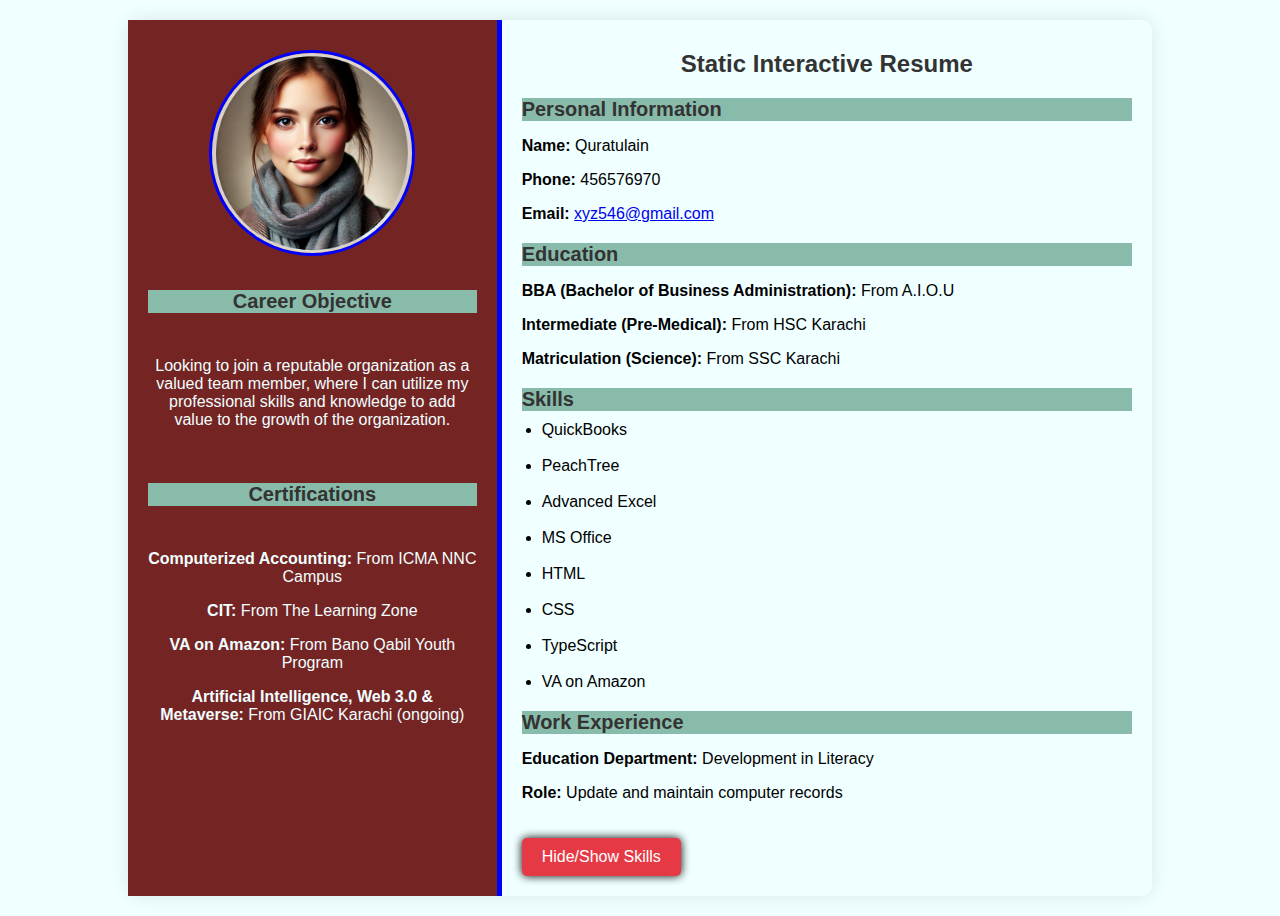
==== Milestone1-2  static resume/index.html @ 594b3910 "Add files via upload" ====
<!DOCTYPE html>
<html lang="en">
<head>
    <meta charset="UTF-8">
    <meta name="viewport" content="width=device-width, initial-scale=1.0">
    <title>Static Interactive Resume</title>
    <link rel="stylesheet" href="style.css">
</head>
<body>
    <div class="resume-container">
        <div class="bg-black-300"></div>
        <!-- Left section -->
        <div class="left-section">
            <img src="profile pic.webp" alt="Profile Picture" class="profile-picture">

            <br>
            
            <section id="objective">
                <h3>Career Objective</h3>
                <br>
                <p>
                    Looking to join a reputable organization as a valued team member, where I can utilize my professional skills and knowledge to add value to the growth of the organization.
                </p>
            </section>

            <br>

            <section id="certification">
                <h3>Certifications</h3>
                <br>
                <p><b>Computerized Accounting:</b> From ICMA NNC Campus</p>
                <p><b>CIT:</b> From The Learning Zone</p>
                <p><b>VA on Amazon:</b> From Bano Qabil Youth Program</p>
                <p><b>Artificial Intelligence, Web 3.0 & Metaverse:</b> From GIAIC Karachi (ongoing)</p>
            </section>
        </div>

        <!-- Right section -->
        <div class="right-section">
            
            <h1>Static Interactive Resume</h1>

            <section id="personal-info">
                <h3>Personal Information</h3>
                <p><b>Name:</b> Quratulain</p>
                <p><b>Phone:</b> 456576970</p>
                <p><b>Email:</b> <a href="mailto:xyz546@gmail.com">xyz546@gmail.com</a></p>
            </section>

            <section id="education">
                <h3>Education</h3>
                <p><b>BBA (Bachelor of Business Administration):</b> From A.I.O.U</p>
                <p><b>Intermediate (Pre-Medical):</b> From HSC Karachi</p>
                <p><b>Matriculation (Science):</b> From SSC Karachi</p>
            </section>

            <section id="skills">
                <h3>Skills</h3>
                <ul>
                    <li>QuickBooks</li>
                    <br>
                    <li>PeachTree</li>
                    <br>
                    <li>Advanced Excel</li>
                    <br>
                    <li>MS Office</li>
                    <br>
                    <li>HTML</li> 
                    <br>
                    <li>CSS</li>
                    <br>
                    <li>TypeScript</li>
                    <br>
                    <li>VA on Amazon</li>
                </ul>
            </section>

            <section id="work-experience">
                <h3>Work Experience</h3>
                <p><b>Education Department:</b> Development in Literacy</p>
                <p><b>Role:</b> Update and maintain computer records</p>
            </section>

            <button id="toggleSkills">Hide/Show Skills</button>
        </div>
    </div>
    <script src="script.js"></script>
</body>
</html>
---- Milestone1-2  static resume/style.css ----
/* General styling */
body {
    font-family: Arial, Helvetica, sans-serif;
    background-color: azure;
    margin: 0;
    padding: 0;
}

.resume-container {
    display: flex;
    background-color: azure;   /*resume container*/
    width: 80%;
    margin: 20px auto;
    border-radius: 10px;
    box-shadow: 0 0 20px rgba(0, 0, 0, 0.1);
}

/* Left section */
.left-section {
    background-color: #752424; /* pic-side container */
    color: azure;
    padding: 20px;
    width: 35%;
    text-align: center;
    border-right: 5px solid blue;
}

.profile-picture {
    width: 200px;
    height: 200px;
    border-radius: 50%;
    border: 3px solid blue;
    margin: 10px 0;
}

/* Right section */
.right-section {
    padding: 20px;
    width: 65%;
}

h1 {
    font-size: 24px;
    color: #333;
    margin-top: 10px;
    text-align: center;
}

h3 {
    color: #333;
    background-color: rgb(137, 187, 170);
    font-size: 20px;
    margin-bottom: 10px;
}

ul {
    list-style-type: disc;
    padding-left: 20px;
    margin-top: 5px;
}

button {
    font-family: Arial, Helvetica, sans-serif;
    border-radius: 5px;
    box-shadow: 0 0 10px black;
    cursor: pointer;
    margin-top: 20px;
    font-size: 16px;
    padding: 10px 20px;
    background-color: #e63946;
    color: #fff;
    border: none;
    transition: background-color 0.3s;
}

button:hover {
    background-color: #ff737c;
}
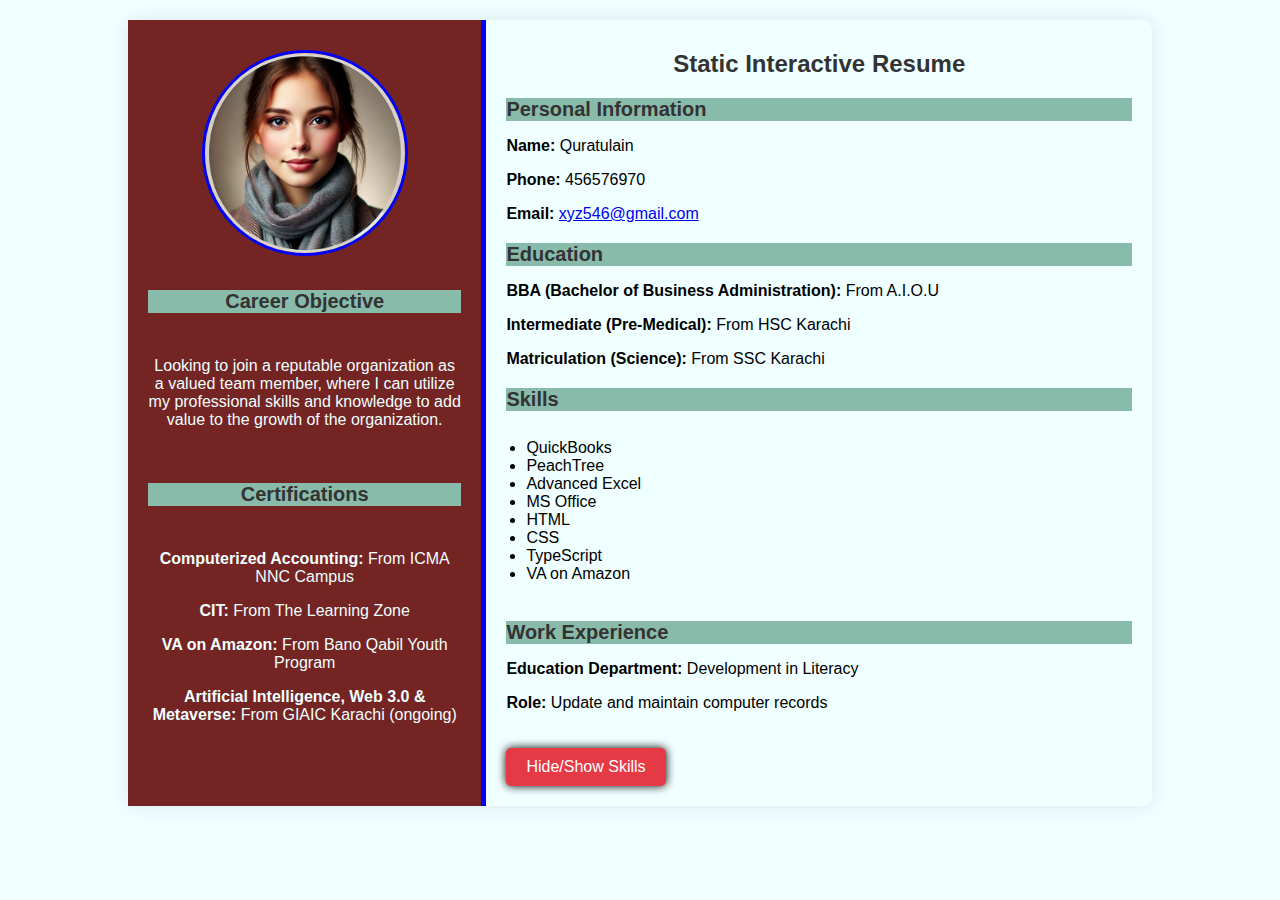
==== commit 7d930889: "Add files via upload" ====
--- a/Milestone1-2  static resume/index.html
+++ b/Milestone1-2  static resume/index.html
@@ -57,21 +57,16 @@
             <section id="skills">
                 <h3>Skills</h3>
                 <ul>
+                    <br>
                     <li>QuickBooks</li>
+                    <li>PeachTree</li>
+                    <li>Advanced Excel</li>
+                    <li>MS Office</li>
+                    <li>HTML</li> 
+                    <li>CSS</li>
+                    <li>TypeScript</li>
+                    <li>VA on Amazon</li>
                     <br>
-                    <li>PeachTree</li>
-                    <br>
-                    <li>Advanced Excel</li>
-                    <br>
-                    <li>MS Office</li>
-                    <br>
-                    <li>HTML</li> 
-                    <br>
-                    <li>CSS</li>
-                    <br>
-                    <li>TypeScript</li>
-                    <br>
-                    <li>VA on Amazon</li>
                 </ul>
             </section>
 
--- a/Milestone1-2  static resume/style.css
+++ b/Milestone1-2  static resume/style.css
@@ -13,6 +13,7 @@
     margin: 20px auto;
     border-radius: 10px;
     box-shadow: 0 0 20px rgba(0, 0, 0, 0.1);
+    flex-wrap: wrap;      /*allow rapping on smaller screen */
 }
 
 /* Left section */
@@ -23,6 +24,7 @@
     width: 35%;
     text-align: center;
     border-right: 5px solid blue;
+    box-sizing: border-box;
 }
 
 .profile-picture {
@@ -37,6 +39,7 @@
 .right-section {
     padding: 20px;
     width: 65%;
+    box-sizing: border-box;
 }
 
 h1 {
@@ -76,3 +79,41 @@
 button:hover {
     background-color: #ff737c;
 }
+
+/* Responsive styling */
+@media (max-width: 768px) {
+    .resume-container {
+        flex-direction: column; /* Stack sections vertically */
+        width: 95%; /* Adjust width for smaller screens */
+    }
+
+    .left-section {
+        width: 100%; /* Full width */
+        border-right: none;
+        border-bottom: 5px solid blue; /* Add bottom border instead */
+    }
+
+    .right-section {
+        width: 100%; /* Full width */
+    }
+}
+
+@media (max-width: 480px) {
+    h1 {
+        font-size: 20px;
+    }
+
+    h3 {
+        font-size: 18px;
+    }
+
+    .profile-picture {
+        width: 150px;
+        height: 150px;
+    }
+
+    button {
+        font-size: 14px;
+        padding: 8px 16px;
+    }
+}